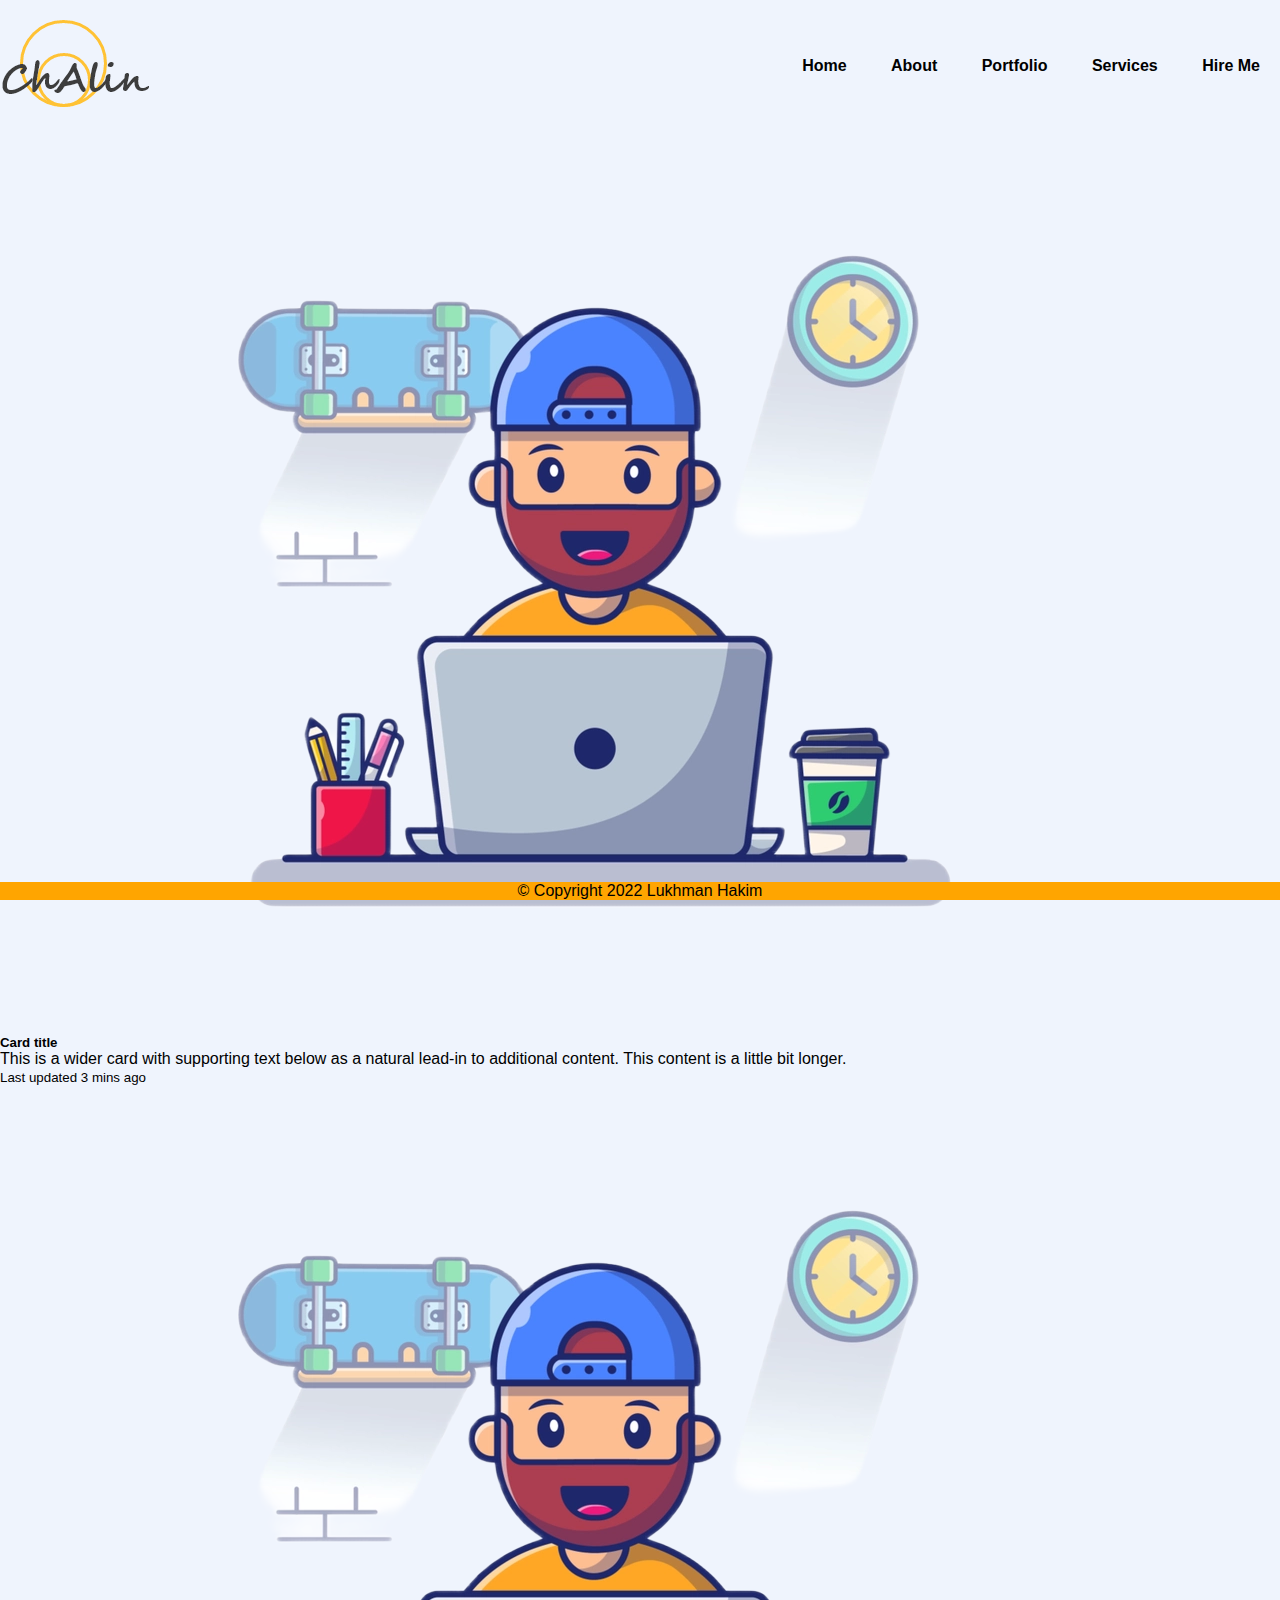
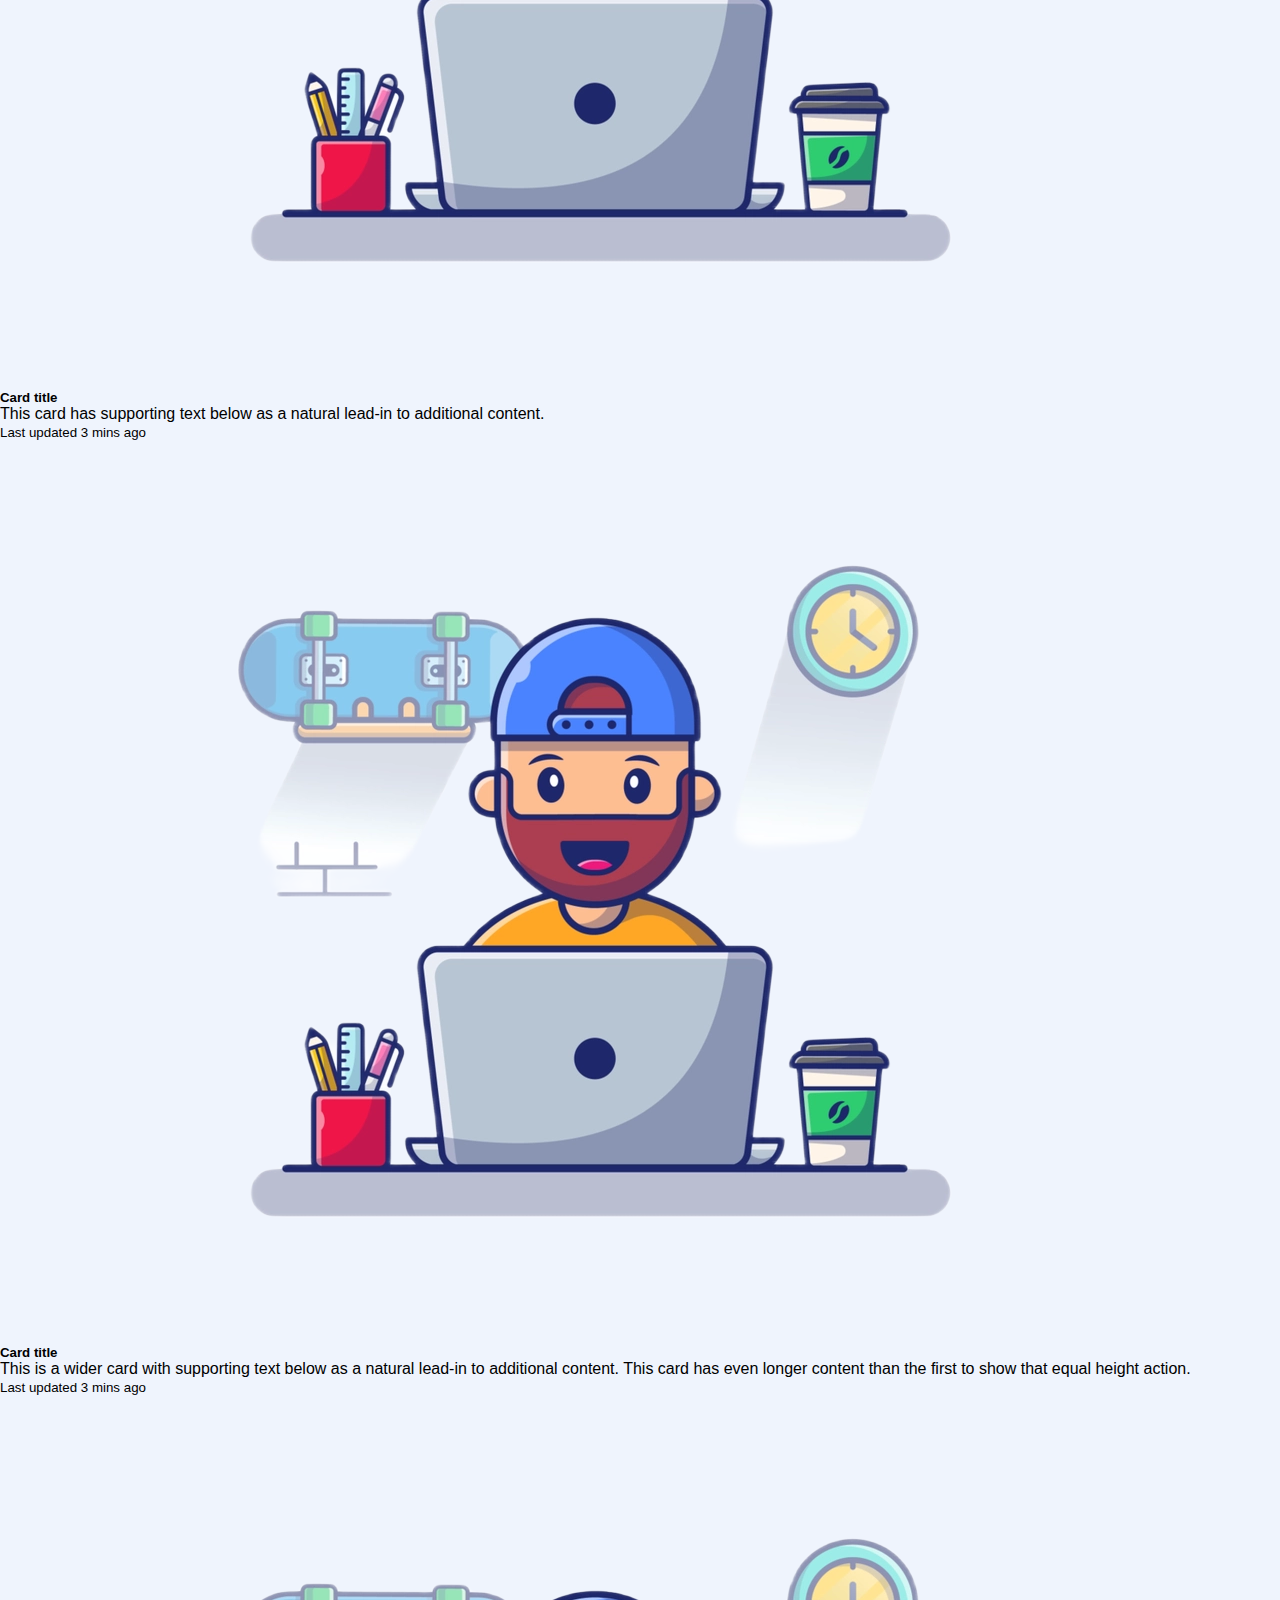
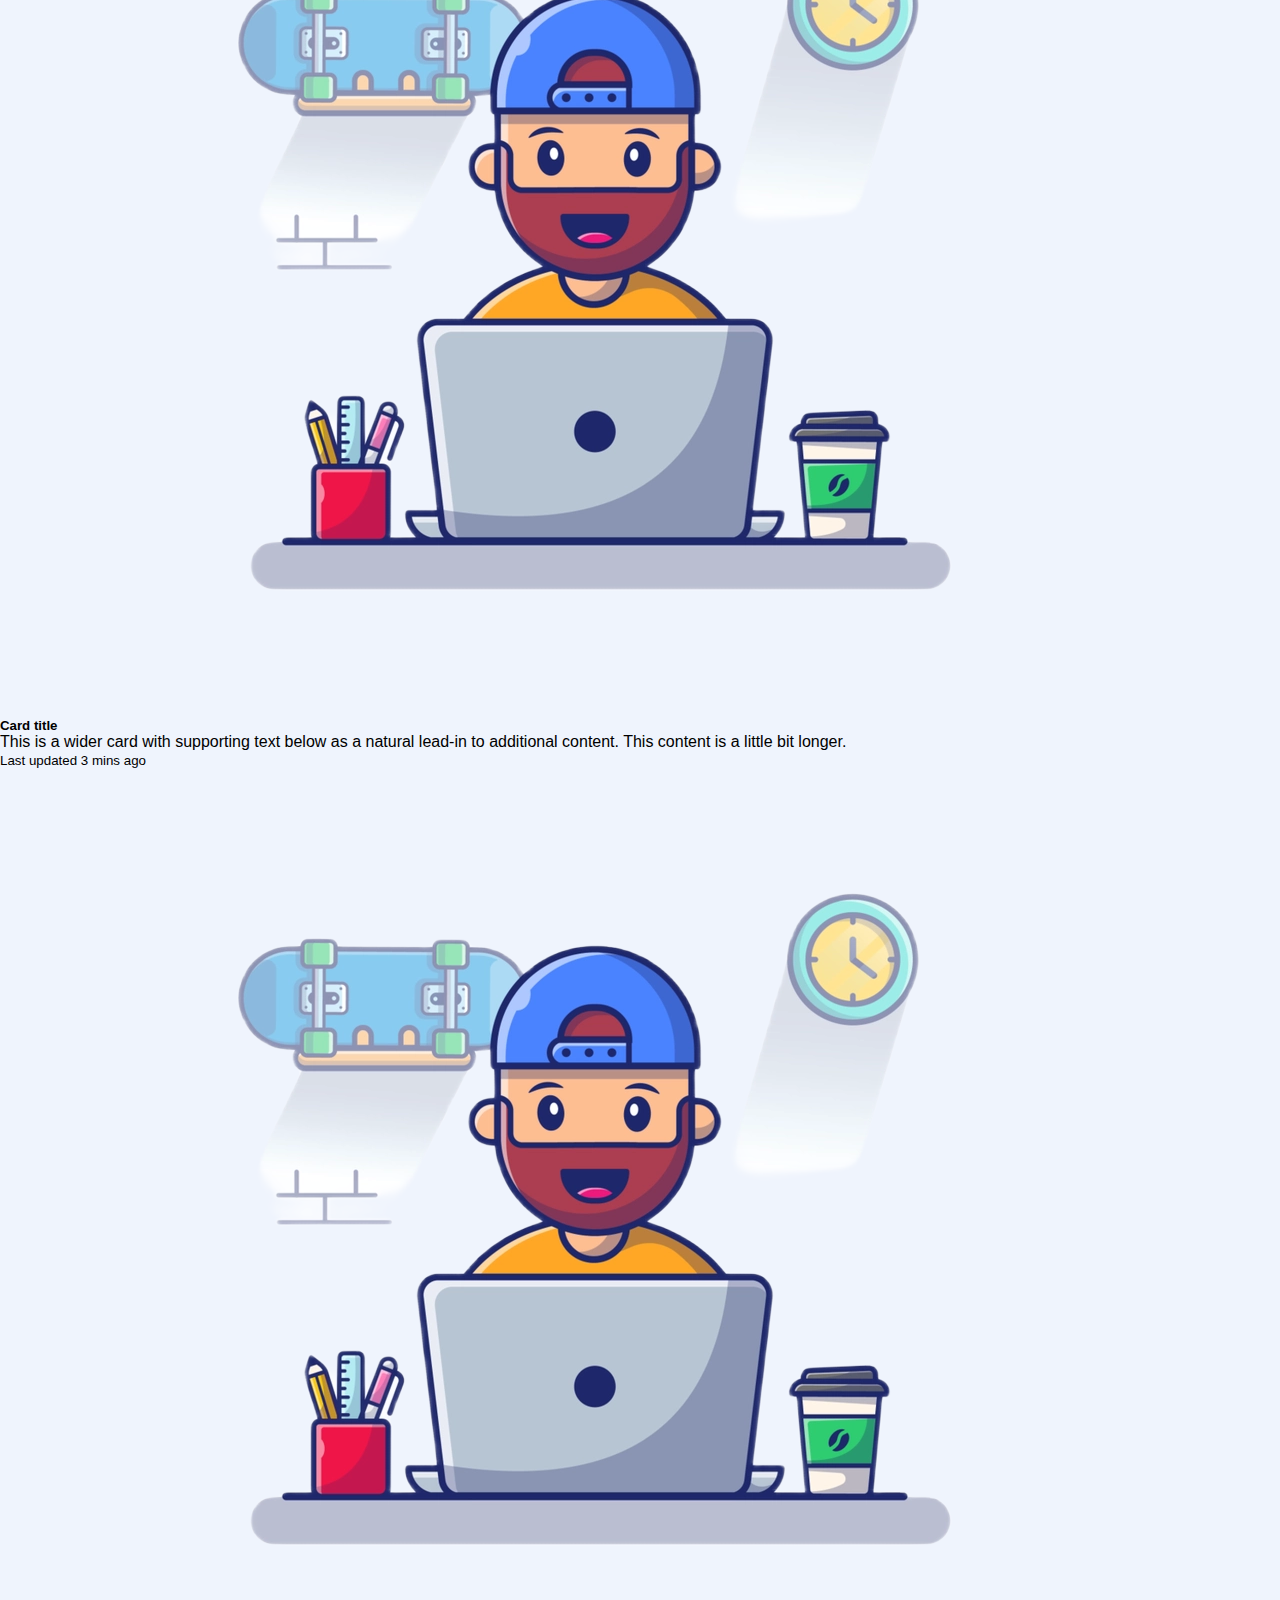
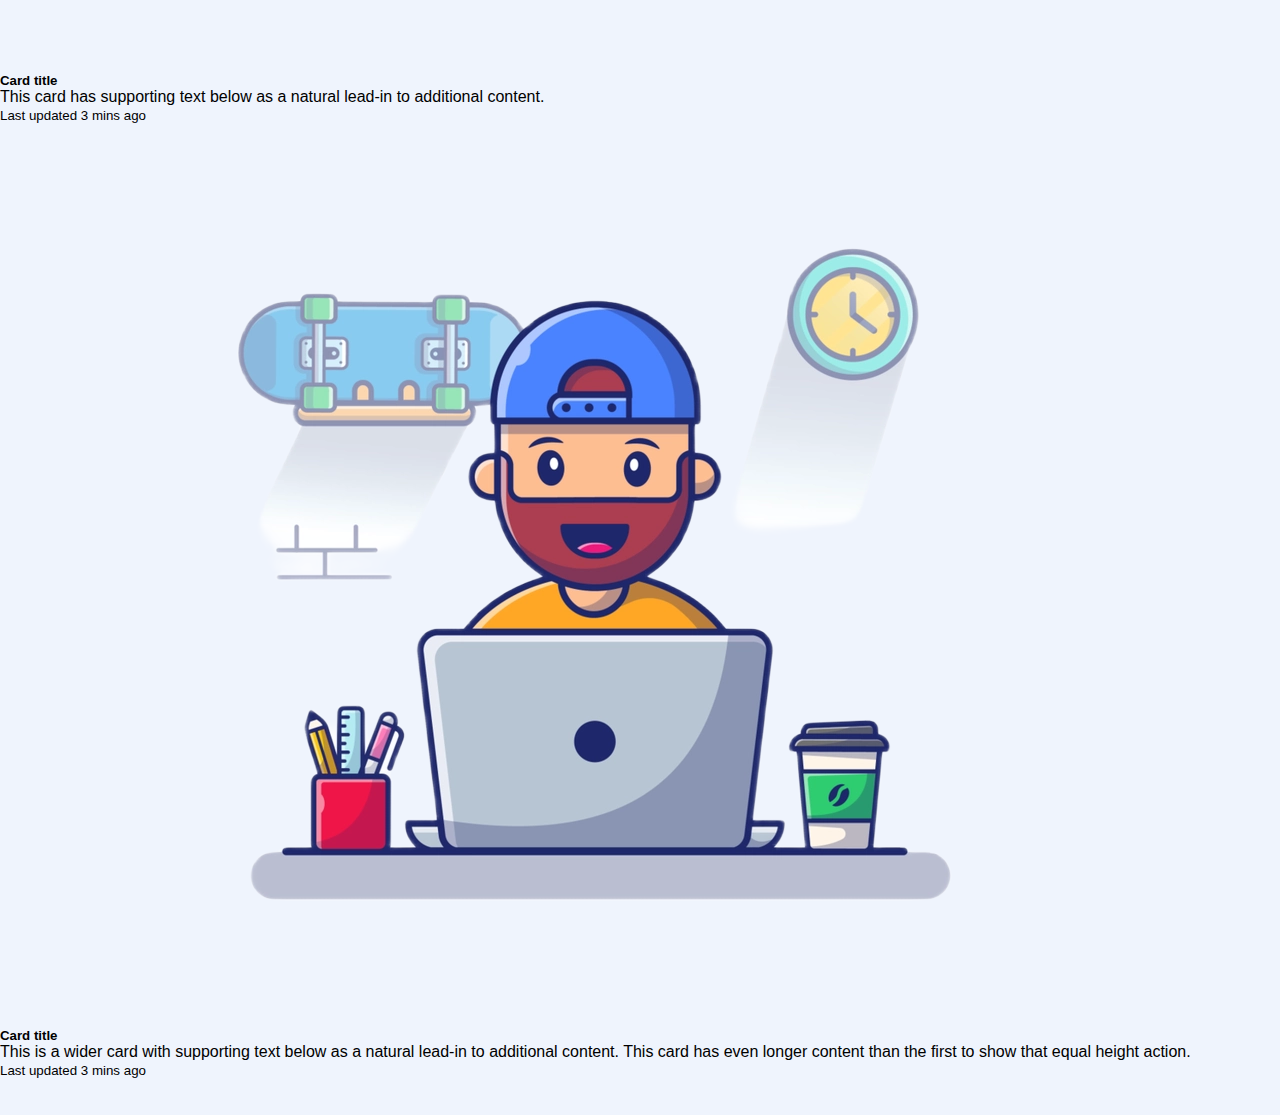
==== aboutme.html @ de07929a "first commit" ====
<!DOCTYPE html>
<html lang="en">
<head>
    <meta charset="UTF-8">
    <meta http-equiv="X-UA-Compatible" content="IE=edge">
    <meta name="viewport" content="width=device-width, initial-scale=1.0">
    <title>Personal Portfolio</title>
</head>
    <link rel="stylesheet" href="style.css">
    <link href="https://cdn.jsdelivr.net/npm/bootstrap@5.1.3/dist/css/bootstrap.min.css" rel="stylesheet" integrity="sha384-1BmE4kWBq78iYhFldvKuhfTAU6auU8tT94WrHftjDbrCEXSU1oBoqyl2QvZ6jIW3" crossorigin="anonymous">
    <div class="hero">
        <nav>
            <img src="images/logo.png" alt="">
        <ul>
            <li> <a href="index.html">Home</a></li>
            <li> <a href="aboutme.html">About</a></li>
            <li> <a href="#">Portfolio</a></li>
            <li> <a href="#">Services</a></li>
            <li> <a href="https://api.whatsapp.com/send?phone=1111352739&text=Hi%20and%20asslamualaikum%20can%20you%20contact%20me%20I%20have%20a%20job%20suitable%20for%20you.">Hire Me</a></li>
        </ul>
        </nav>
        <body style="background-color: #eff4fd;">
      
<div class="container">
    <div class="card-group">
        <div class="card">
          <img src="images/profile.png" class="card-img-top" alt="...">
          <div class="card-body">
            <h5 class="card-title">Card title</h5>
            <p class="card-text">This is a wider card with supporting text below as a natural lead-in to additional content. This content is a little bit longer.</p>
            <p class="card-text"><small class="text-muted">Last updated 3 mins ago</small></p>
          </div>
        </div>
        <div class="card">
          <img src="images/profile.png" class="card-img-top" alt="...">
          <div class="card-body">
            <h5 class="card-title">Card title</h5>
            <p class="card-text">This card has supporting text below as a natural lead-in to additional content.</p>
            <p class="card-text"><small class="text-muted">Last updated 3 mins ago</small></p>
          </div>
        </div>
        <div class="card">
          <img src="images/profile.png" class="card-img-top" alt="...">
          <div class="card-body">
            <h5 class="card-title">Card title</h5>
            <p class="card-text">This is a wider card with supporting text below as a natural lead-in to additional content. This card has even longer content than the first to show that equal height action.</p>
            <p class="card-text"><small class="text-muted">Last updated 3 mins ago</small></p>
          </div>
        </div>
      </div>

<br>


      <div class="card-group">
        <div class="card">
          <img src="images/profile.png" class="card-img-top" alt="...">
          <div class="card-body">
            <h5 class="card-title">Card title</h5>
            <p class="card-text">This is a wider card with supporting text below as a natural lead-in to additional content. This content is a little bit longer.</p>
            <p class="card-text"><small class="text-muted">Last updated 3 mins ago</small></p>
          </div>
        </div>
        <div class="card">
          <img src="images/profile.png" class="card-img-top" alt="...">
          <div class="card-body">
            <h5 class="card-title">Card title</h5>
            <p class="card-text">This card has supporting text below as a natural lead-in to additional content.</p>
            <p class="card-text"><small class="text-muted">Last updated 3 mins ago</small></p>
          </div>
        </div>
        <div class="card">
          <img src="images/profile.png" class="card-img-top" alt="...">
          <div class="card-body">
            <h5 class="card-title">Card title</h5>
            <p class="card-text">This is a wider card with supporting text below as a natural lead-in to additional content. This card has even longer content than the first to show that equal height action.</p>
            <p class="card-text"><small class="text-muted">Last updated 3 mins ago</small></p>
          </div>
        </div>
      </div>

</div> 
<br>
<br>
</div>

    <div class="footer">
        <footer>&copy; Copyright 2022 Lukhman Hakim</footer>

      </div>
    
</body>
</html>
---- style.css ----
*{
    margin: 0;
    padding: 0;
    font-family: sans-serif;
}

.hero{
    position: relative;
    width: 100%;
    height: 100vh;
    background: #eff4fd;
    position: relative;
}

nav{
    display: flex;
    width: 100%;
    margin: auto;
    padding: 20px 0;
    align-items: center;
    justify-content: space-between;
}

.logo{
    width: 100px;
    cursor: pointer;
}

nav ul li {
    display: inline-block;
    list-style: none;
    margin: 10px 20px;
}

nav ul li a{
    text-decoration: none;
    color: #000;
    font-weight: bold;
}

nav ul li a:hover{
    color: orange;
}

.detail{
    margin-left: 8%;
    margin-top: 15%;
}

.detail h1{
    font-size: 50px;
    color: #212121;
    margin-bottom: 20px;
}

span{
    color: orange;
    
}

.detail p{
    color: #555;
    line-height: 22px;
}

.detail a{
    background: #212121;
    padding: 10px 18px;
    text-decoration: none;
    font-weight: bold;
    color: #fff;
    display: inline-block;
    margin: 30px 0;
    border-radius: 5px;
}

.images{
    width: 45%;
    height: 80%;
    position: absolute;
    bottom: 0;
    right: 100px;
}

.images img{
    height: 100%;
    position: absolute;
    left: 50%;
    bottom: 0;
    transform: translateX(-50%);
    transition: bottom 1s, left 1s;
}

.images:hover .shape{
    bottom: 40px;
}

.images:hover .girl{
    left: 45%;
}

.social{
    margin-left:0%;
    margin-top: 100px;
}

.social a{
    font-size: 30px;
    color: #212121;
    margin-right: 20px;
}

.social a:hover{
    color: orange;
}

.footer {
    position: fixed;
    left: 0;
    bottom: 0;
    width: 100%;
    background-color:orange;
    color: black;
    text-align: center;
 }
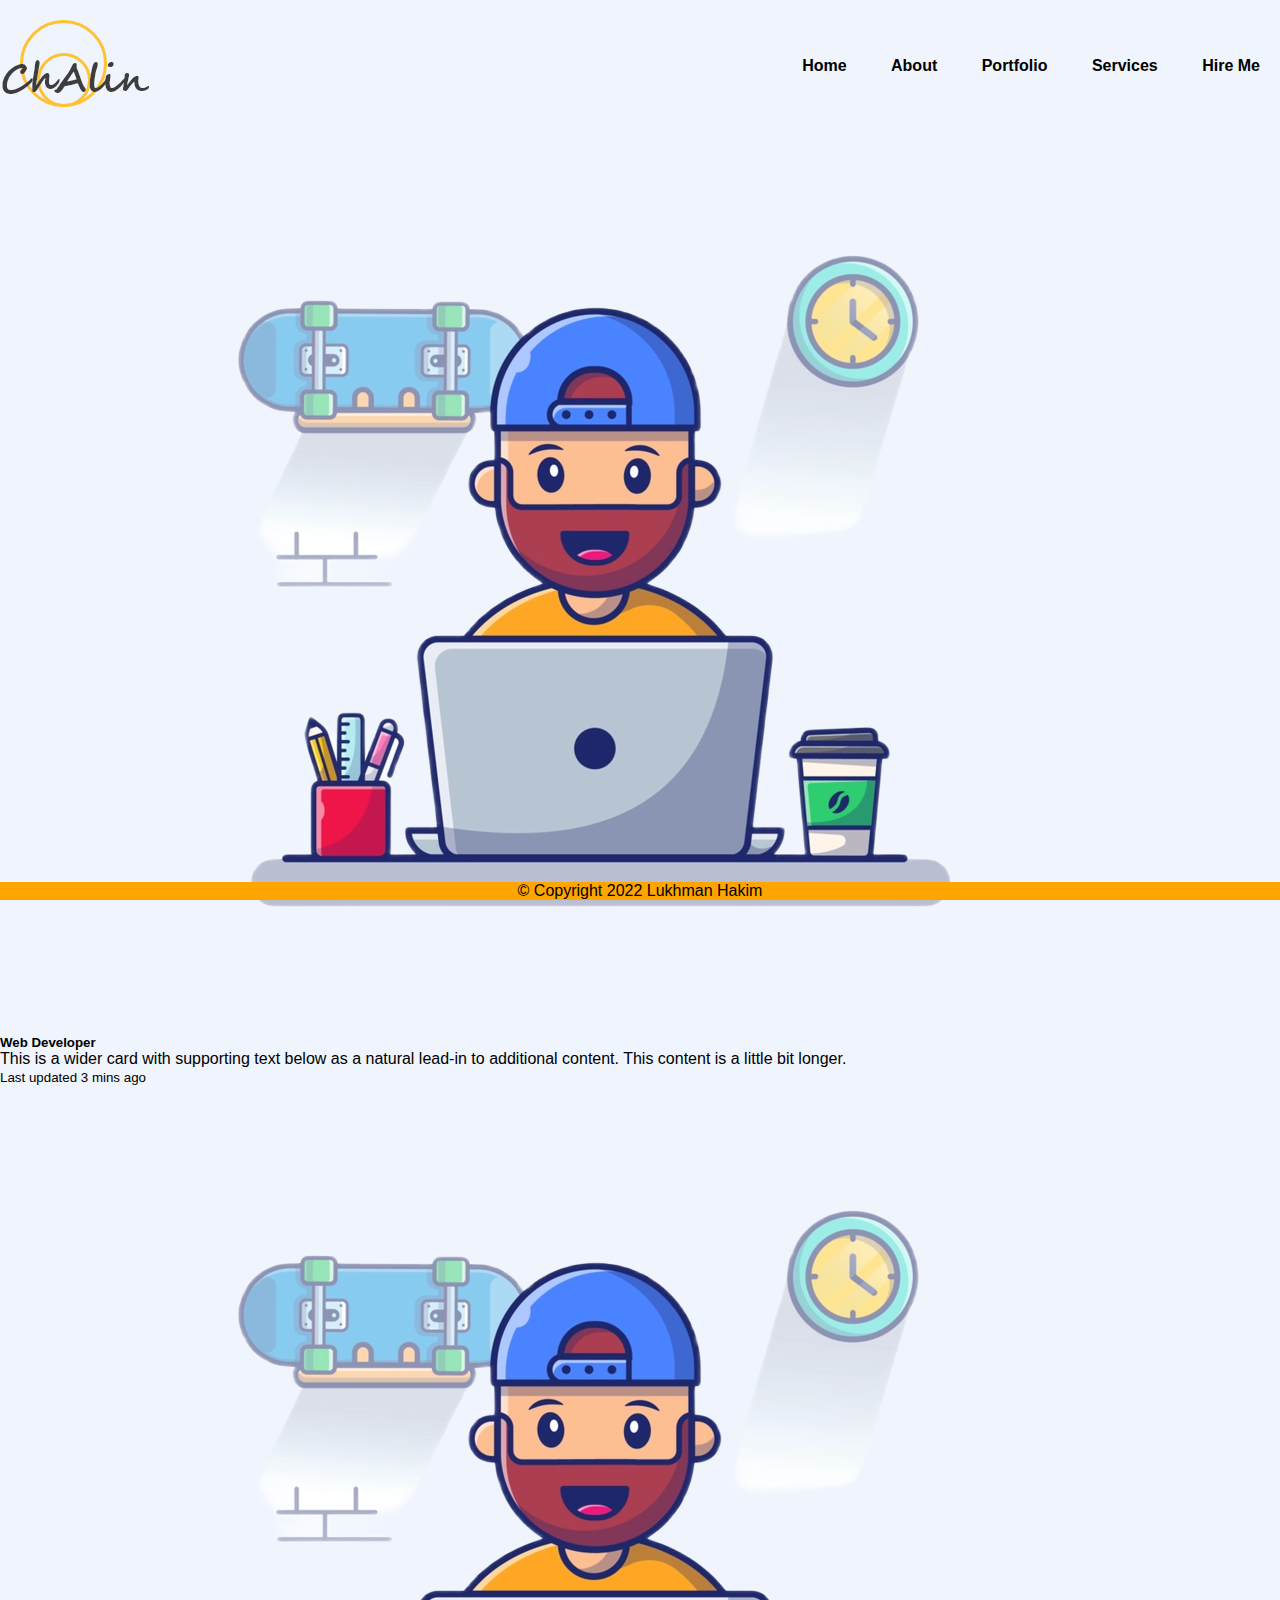
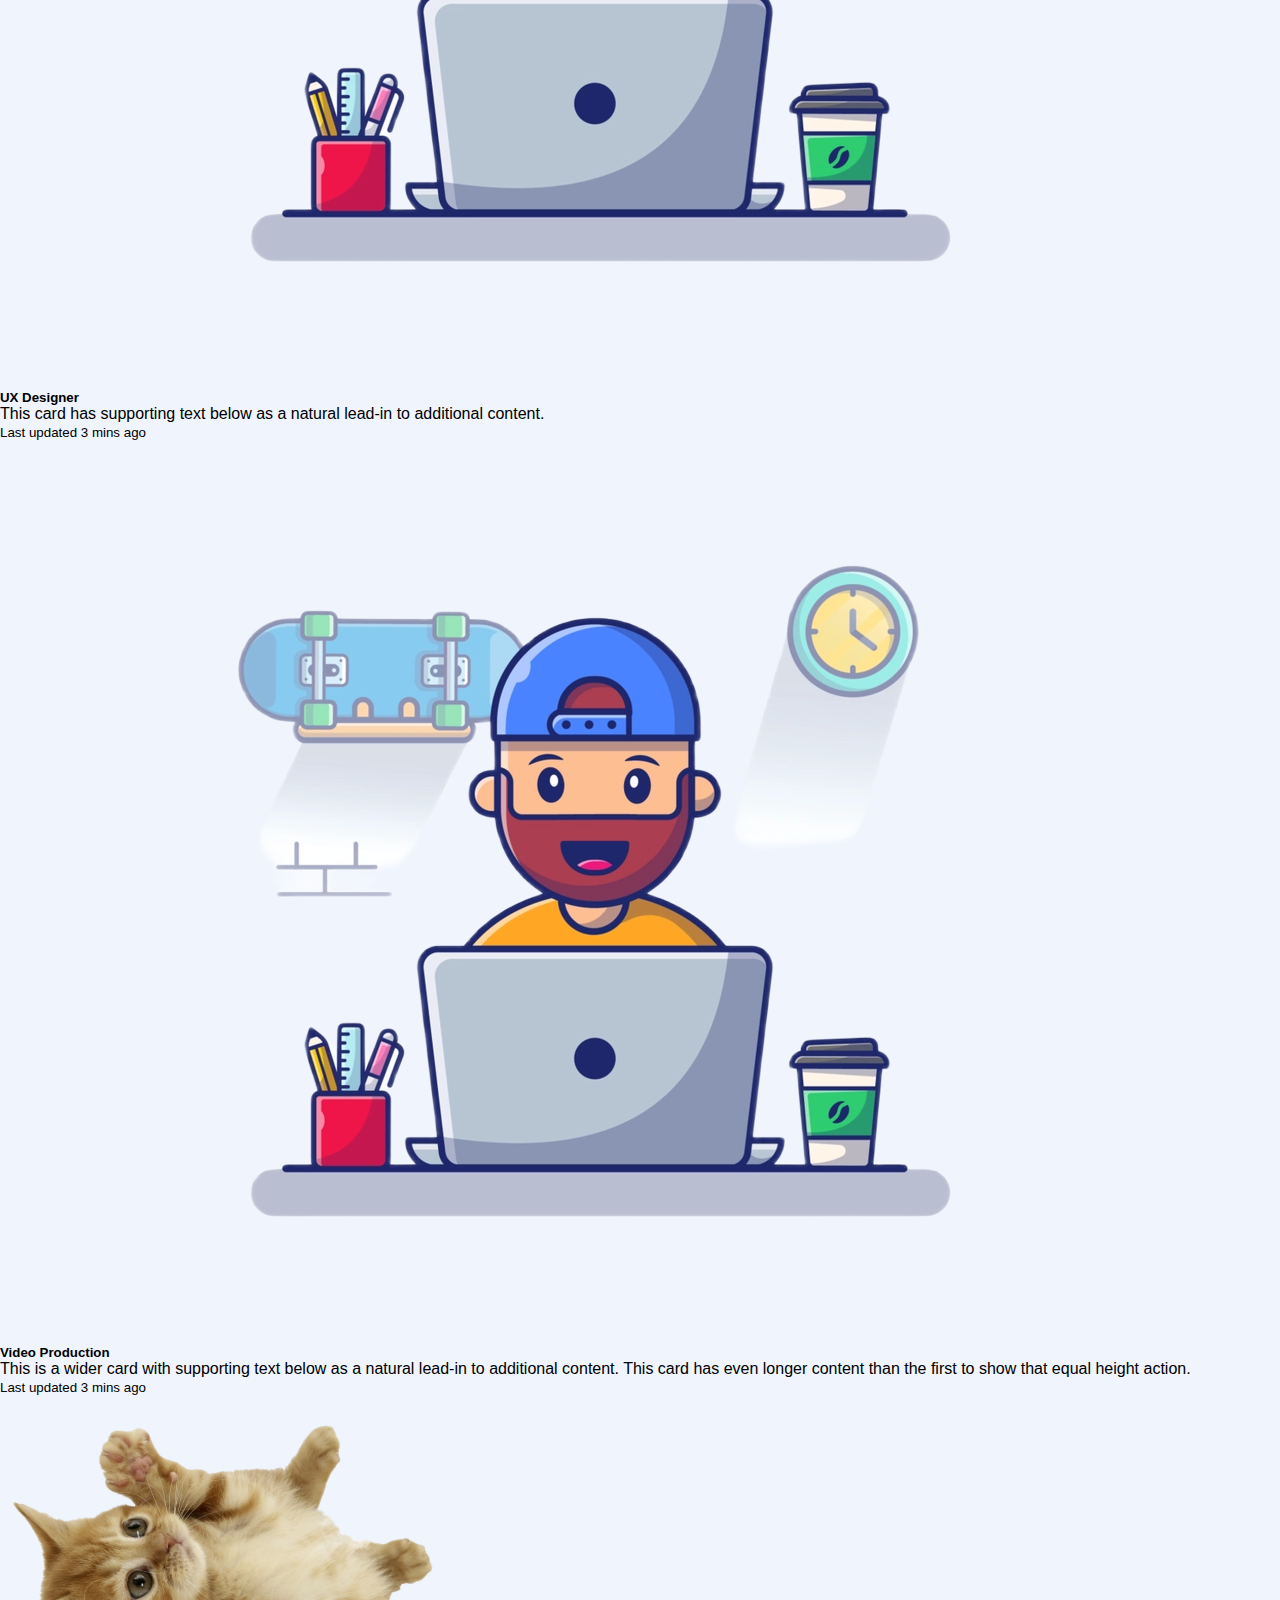
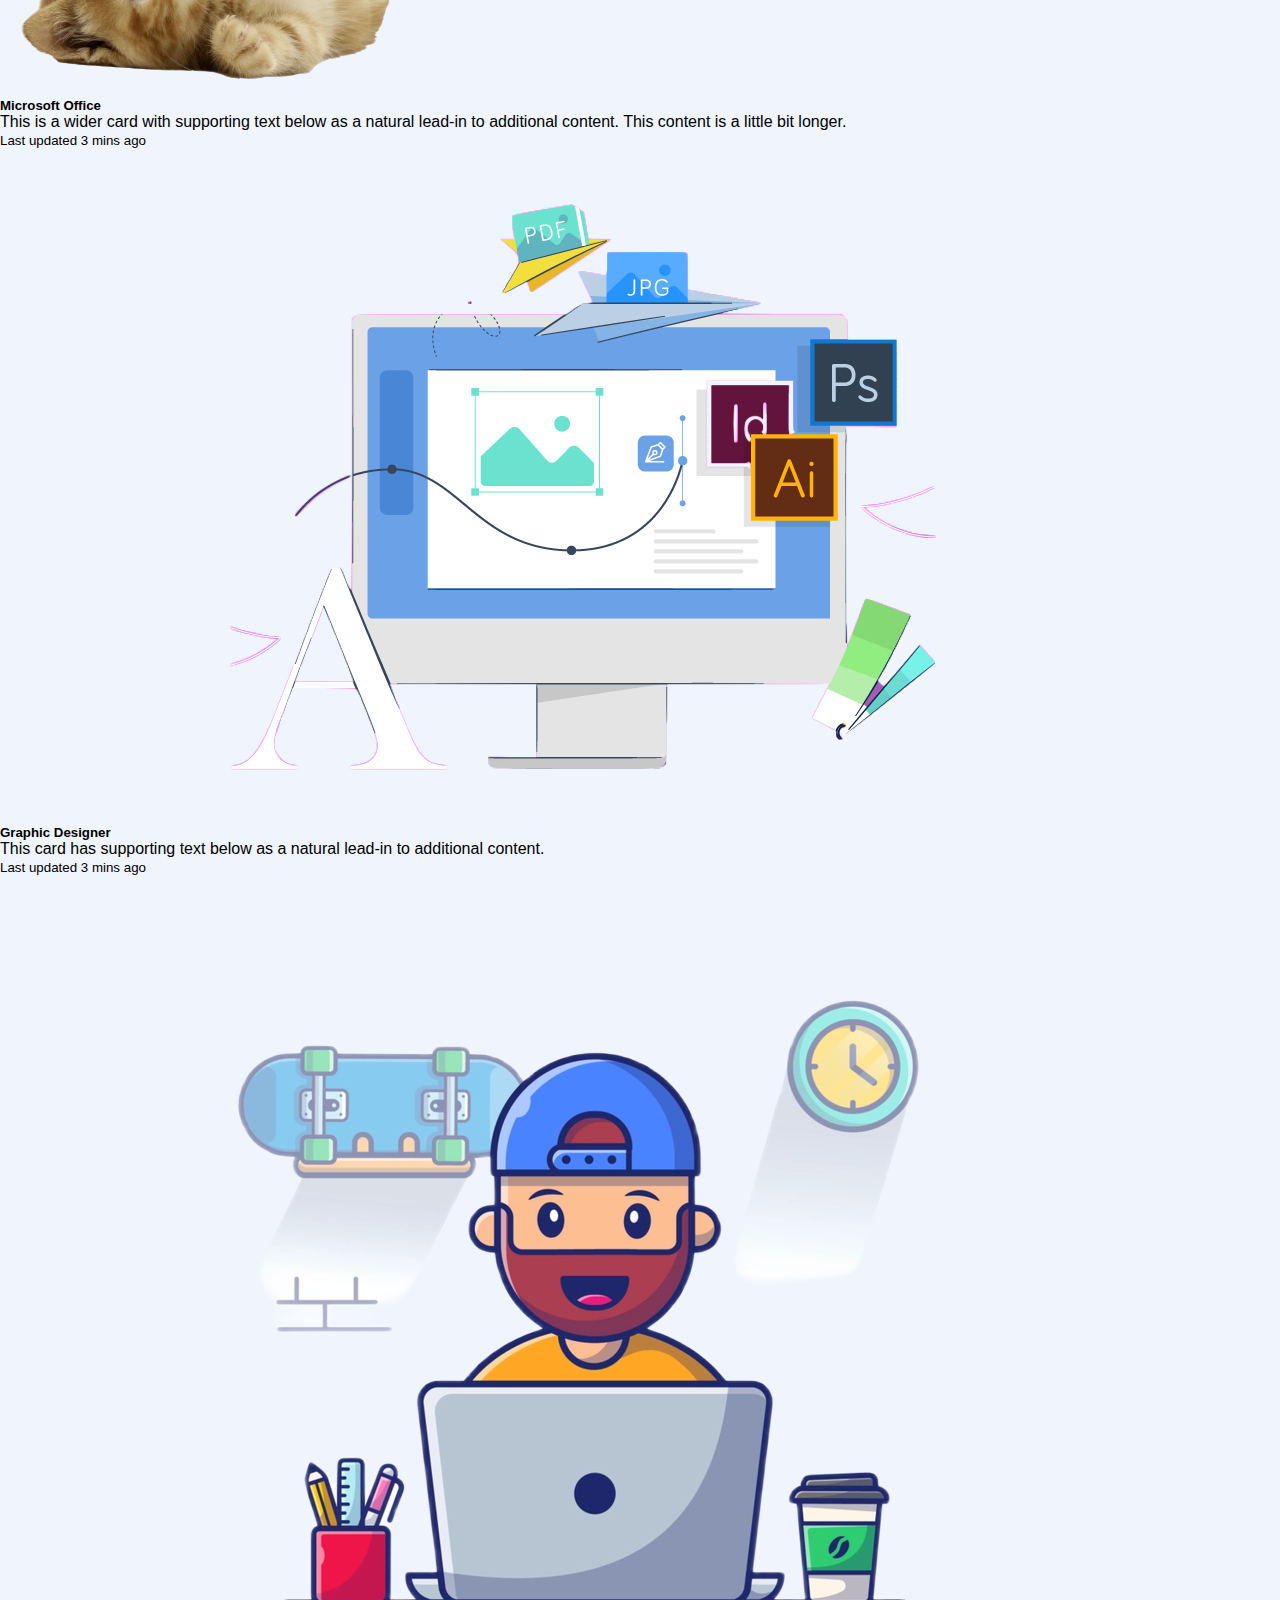
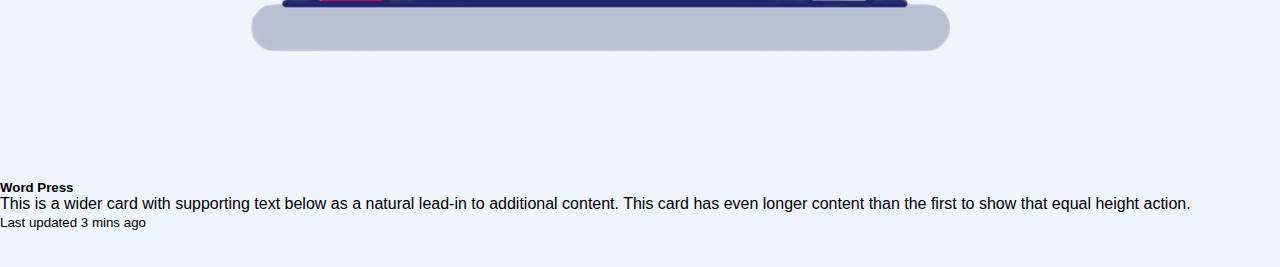
==== commit 4be3dc8d: "akim" ====
--- a/aboutme.html
+++ b/aboutme.html
@@ -26,7 +26,7 @@
         <div class="card">
           <img src="images/profile.png" class="card-img-top" alt="...">
           <div class="card-body">
-            <h5 class="card-title">Card title</h5>
+            <h5 class="card-title">Web Developer</h5>
             <p class="card-text">This is a wider card with supporting text below as a natural lead-in to additional content. This content is a little bit longer.</p>
             <p class="card-text"><small class="text-muted">Last updated 3 mins ago</small></p>
           </div>
@@ -34,7 +34,7 @@
         <div class="card">
           <img src="images/profile.png" class="card-img-top" alt="...">
           <div class="card-body">
-            <h5 class="card-title">Card title</h5>
+            <h5 class="card-title">UX Designer</h5>
             <p class="card-text">This card has supporting text below as a natural lead-in to additional content.</p>
             <p class="card-text"><small class="text-muted">Last updated 3 mins ago</small></p>
           </div>
@@ -42,7 +42,7 @@
         <div class="card">
           <img src="images/profile.png" class="card-img-top" alt="...">
           <div class="card-body">
-            <h5 class="card-title">Card title</h5>
+            <h5 class="card-title">Video Production</h5>
             <p class="card-text">This is a wider card with supporting text below as a natural lead-in to additional content. This card has even longer content than the first to show that equal height action.</p>
             <p class="card-text"><small class="text-muted">Last updated 3 mins ago</small></p>
           </div>
@@ -51,20 +51,19 @@
 
 <br>
 
-
       <div class="card-group">
         <div class="card">
-          <img src="images/profile.png" class="card-img-top" alt="...">
+          <img src="images/Kitten.png" class="card-img-top" alt="...">
           <div class="card-body">
-            <h5 class="card-title">Card title</h5>
+            <h5 class="card-title">Microsoft Office</h5>
             <p class="card-text">This is a wider card with supporting text below as a natural lead-in to additional content. This content is a little bit longer.</p>
             <p class="card-text"><small class="text-muted">Last updated 3 mins ago</small></p>
           </div>
         </div>
         <div class="card">
-          <img src="images/profile.png" class="card-img-top" alt="...">
+          <img src="images/graphicDesigner.png" class="card-img-top" alt="...">
           <div class="card-body">
-            <h5 class="card-title">Card title</h5>
+            <h5 class="card-title">Graphic Designer</h5>
             <p class="card-text">This card has supporting text below as a natural lead-in to additional content.</p>
             <p class="card-text"><small class="text-muted">Last updated 3 mins ago</small></p>
           </div>
@@ -72,7 +71,7 @@
         <div class="card">
           <img src="images/profile.png" class="card-img-top" alt="...">
           <div class="card-body">
-            <h5 class="card-title">Card title</h5>
+            <h5 class="card-title">Word Press</h5>
             <p class="card-text">This is a wider card with supporting text below as a natural lead-in to additional content. This card has even longer content than the first to show that equal height action.</p>
             <p class="card-text"><small class="text-muted">Last updated 3 mins ago</small></p>
           </div>
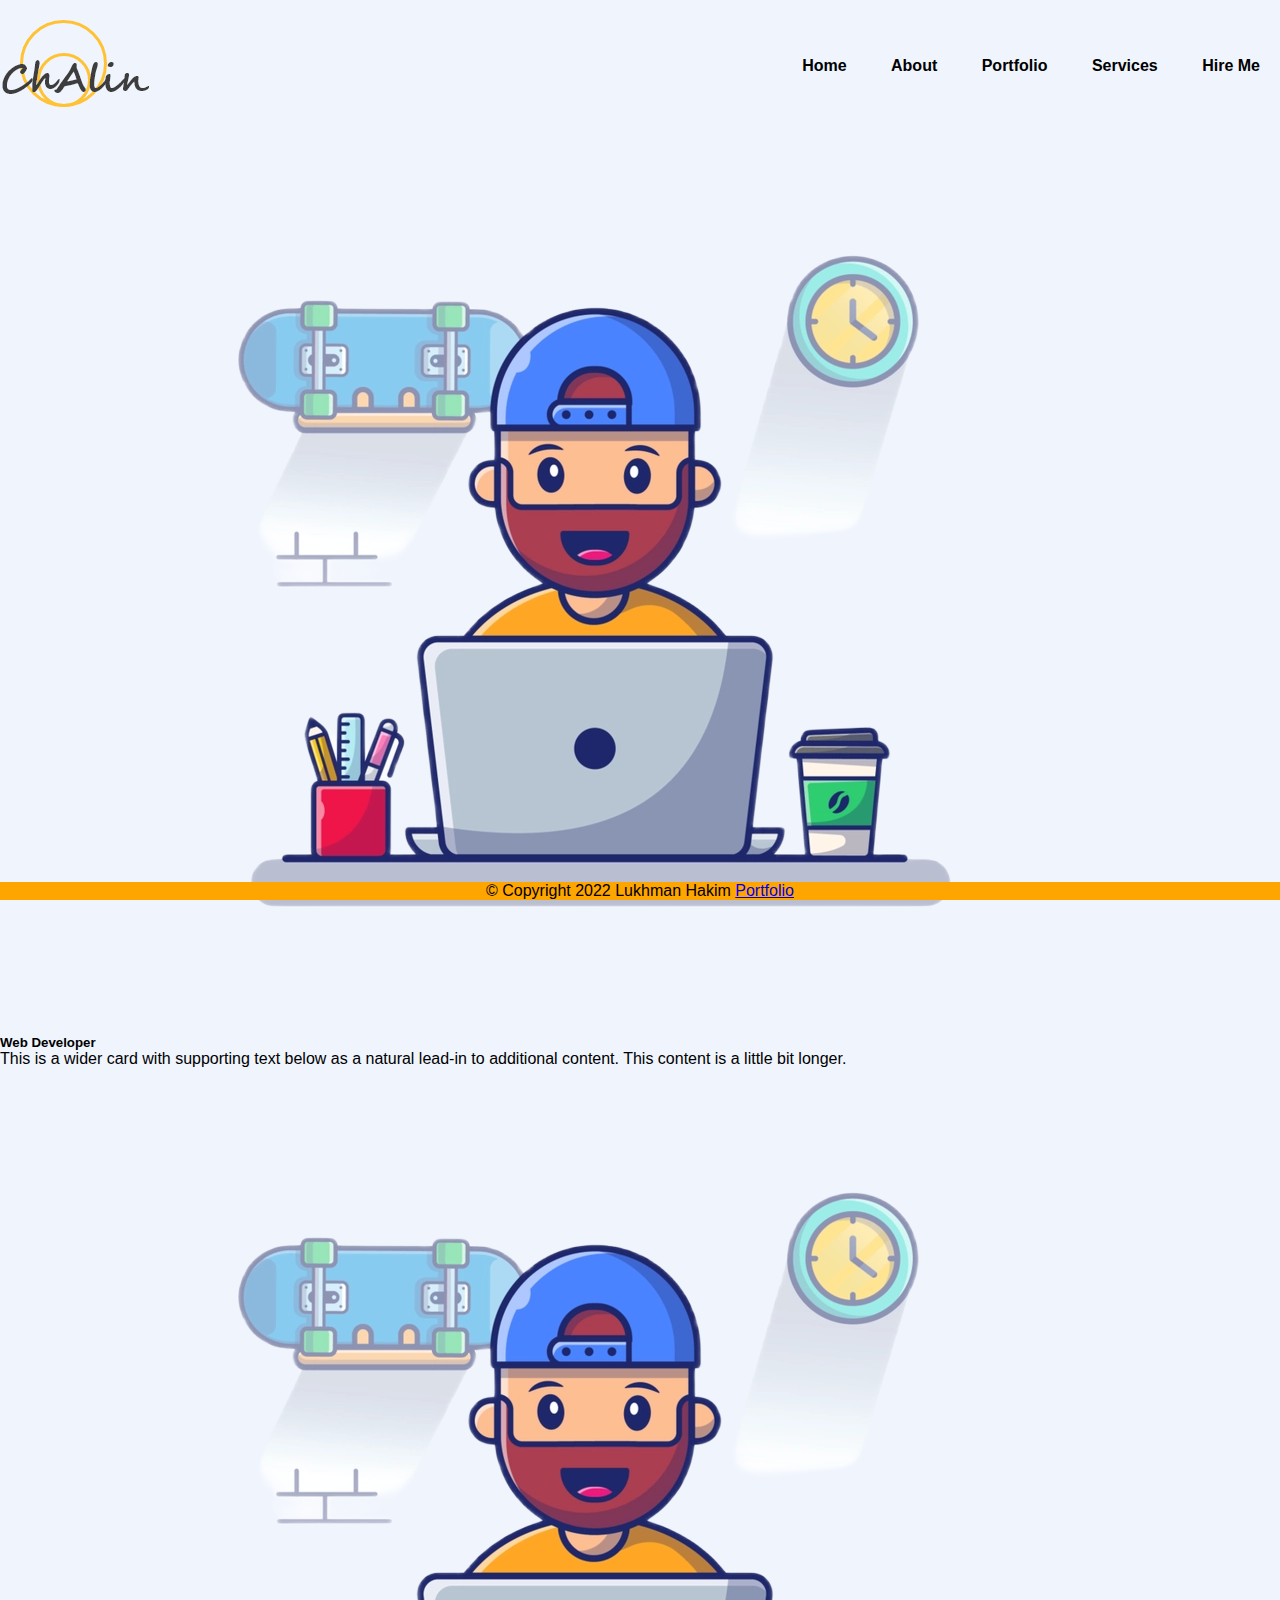
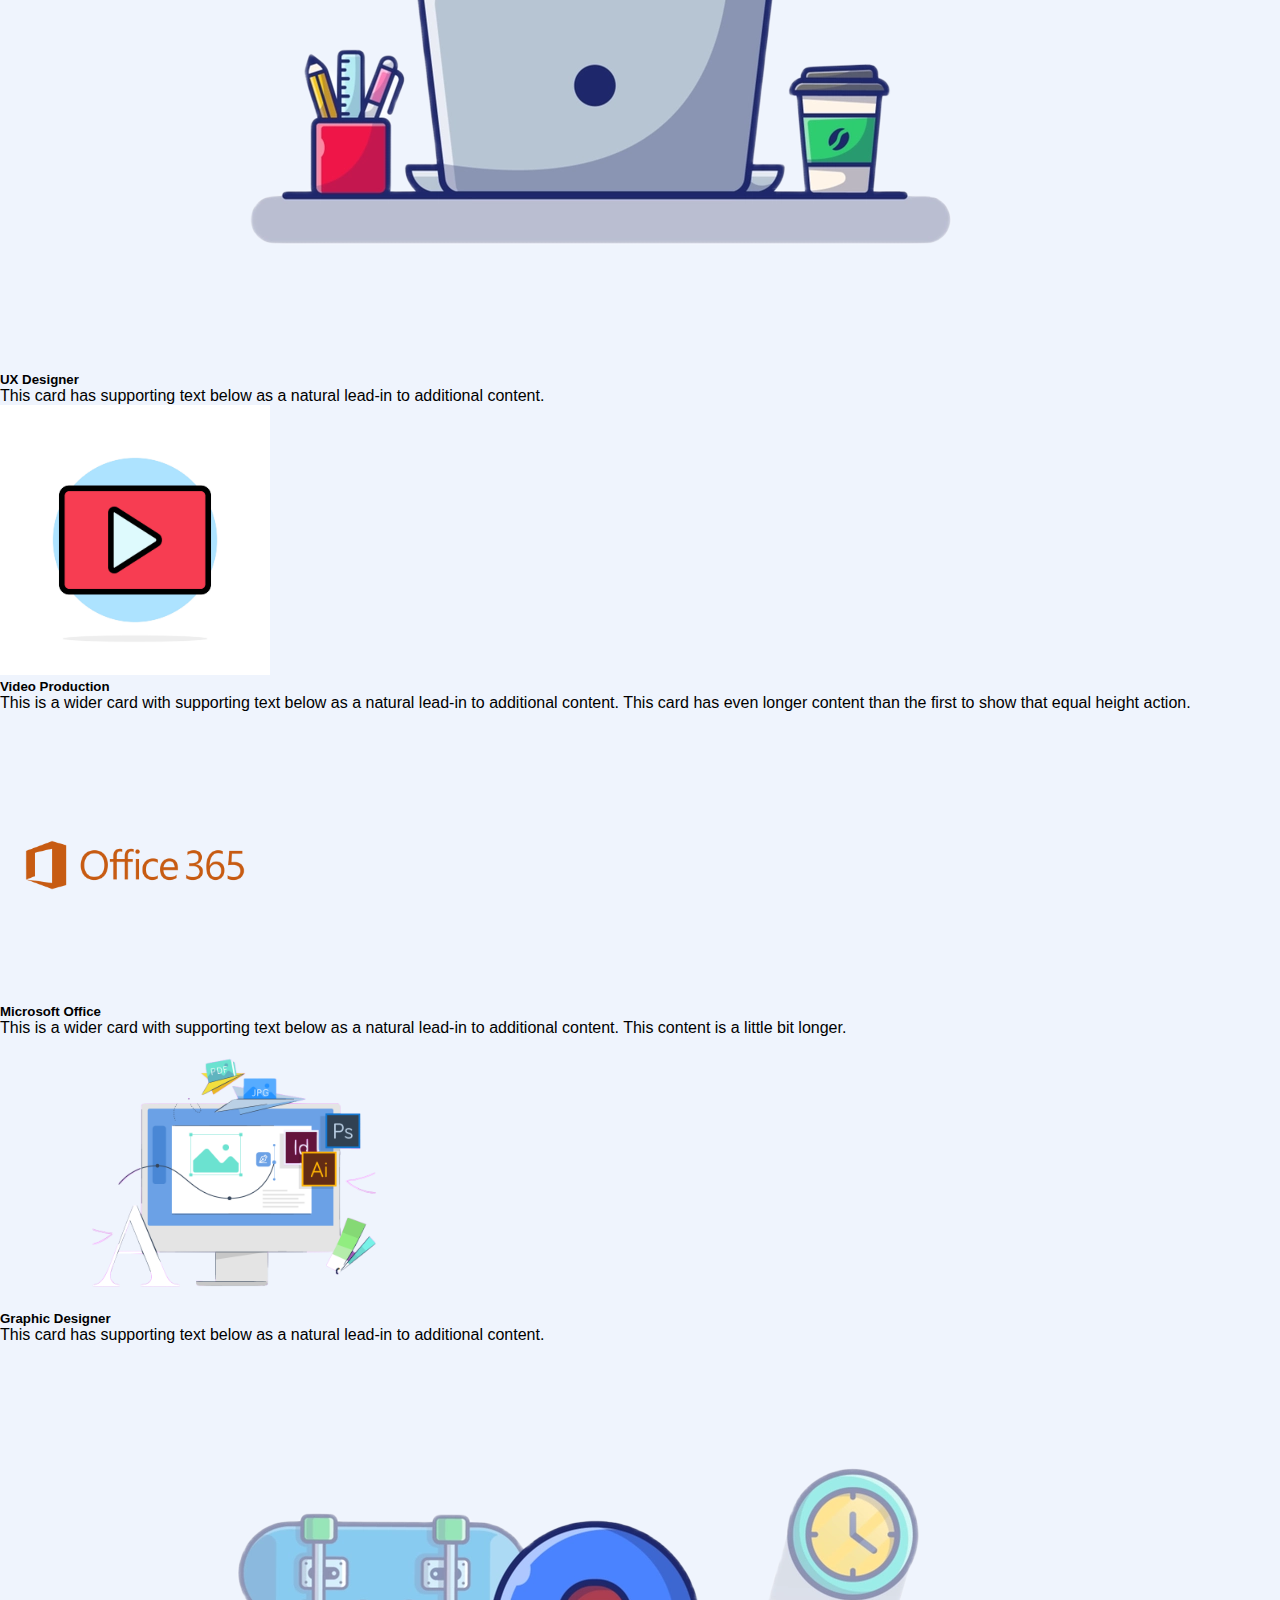
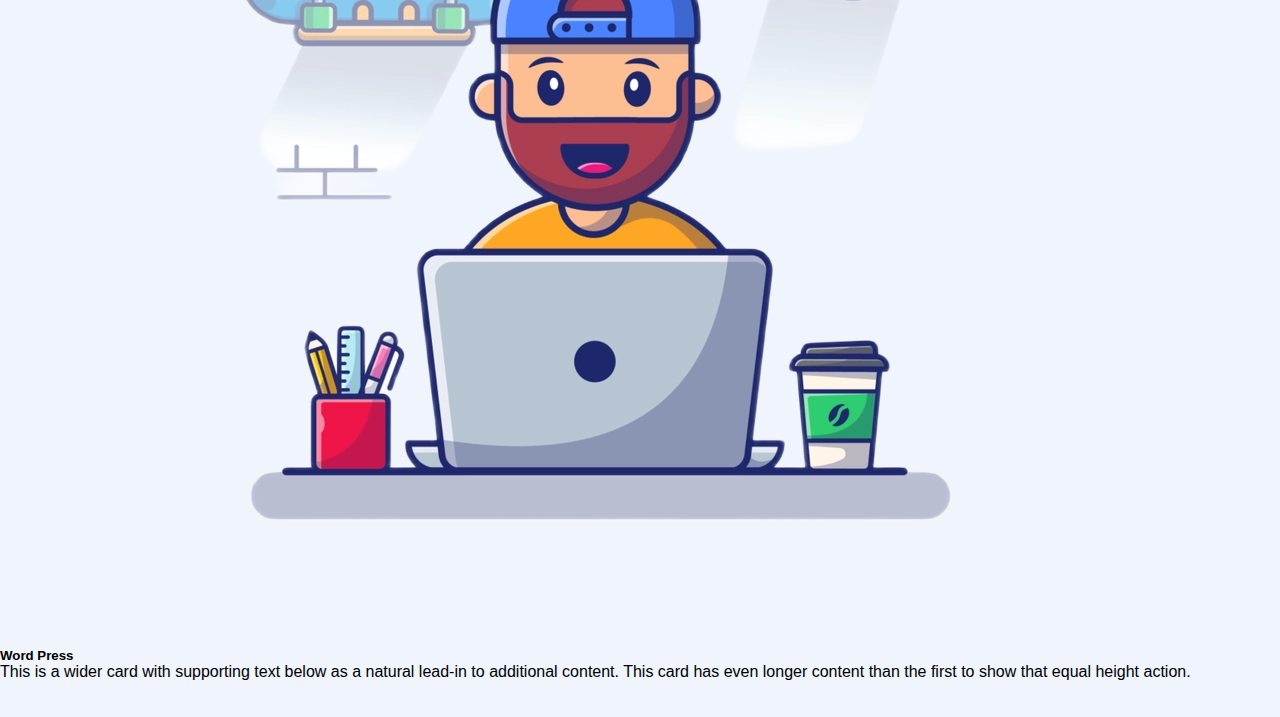
==== commit 9f03da5a: "lukhman" ====
--- a/aboutme.html
+++ b/aboutme.html
@@ -28,7 +28,7 @@
           <div class="card-body">
             <h5 class="card-title">Web Developer</h5>
             <p class="card-text">This is a wider card with supporting text below as a natural lead-in to additional content. This content is a little bit longer.</p>
-            <p class="card-text"><small class="text-muted">Last updated 3 mins ago</small></p>
+            
           </div>
         </div>
         <div class="card">
@@ -36,15 +36,15 @@
           <div class="card-body">
             <h5 class="card-title">UX Designer</h5>
             <p class="card-text">This card has supporting text below as a natural lead-in to additional content.</p>
-            <p class="card-text"><small class="text-muted">Last updated 3 mins ago</small></p>
+            
           </div>
         </div>
         <div class="card">
-          <img src="images/profile.png" class="card-img-top" alt="...">
+          <img src="images/video.png" class="card-img-top"  height="270px" alt="...">
           <div class="card-body">
             <h5 class="card-title">Video Production</h5>
             <p class="card-text">This is a wider card with supporting text below as a natural lead-in to additional content. This card has even longer content than the first to show that equal height action.</p>
-            <p class="card-text"><small class="text-muted">Last updated 3 mins ago</small></p>
+            
           </div>
         </div>
       </div>
@@ -53,19 +53,19 @@
 
       <div class="card-group">
         <div class="card">
-          <img src="images/Kitten.png" class="card-img-top" alt="...">
+          <img src="images/Microsoft.png" class="card-img-top" height="270px" alt="...">
           <div class="card-body">
             <h5 class="card-title">Microsoft Office</h5>
             <p class="card-text">This is a wider card with supporting text below as a natural lead-in to additional content. This content is a little bit longer.</p>
-            <p class="card-text"><small class="text-muted">Last updated 3 mins ago</small></p>
+            
           </div>
         </div>
         <div class="card">
-          <img src="images/graphicDesigner.png" class="card-img-top" alt="...">
+          <img src="images/graphicDesigner.png" class="card-img-top" height="270px" alt="...">
           <div class="card-body">
             <h5 class="card-title">Graphic Designer</h5>
             <p class="card-text">This card has supporting text below as a natural lead-in to additional content.</p>
-            <p class="card-text"><small class="text-muted">Last updated 3 mins ago</small></p>
+            
           </div>
         </div>
         <div class="card">
@@ -73,7 +73,7 @@
           <div class="card-body">
             <h5 class="card-title">Word Press</h5>
             <p class="card-text">This is a wider card with supporting text below as a natural lead-in to additional content. This card has even longer content than the first to show that equal height action.</p>
-            <p class="card-text"><small class="text-muted">Last updated 3 mins ago</small></p>
+            
           </div>
         </div>
       </div>
@@ -84,7 +84,7 @@
 </div>
 
     <div class="footer">
-        <footer>&copy; Copyright 2022 Lukhman Hakim</footer>
+        <footer>&copy; Copyright 2022 Lukhman Hakim <a href="error.html">Portfolio</a></footer>
 
       </div>
     
